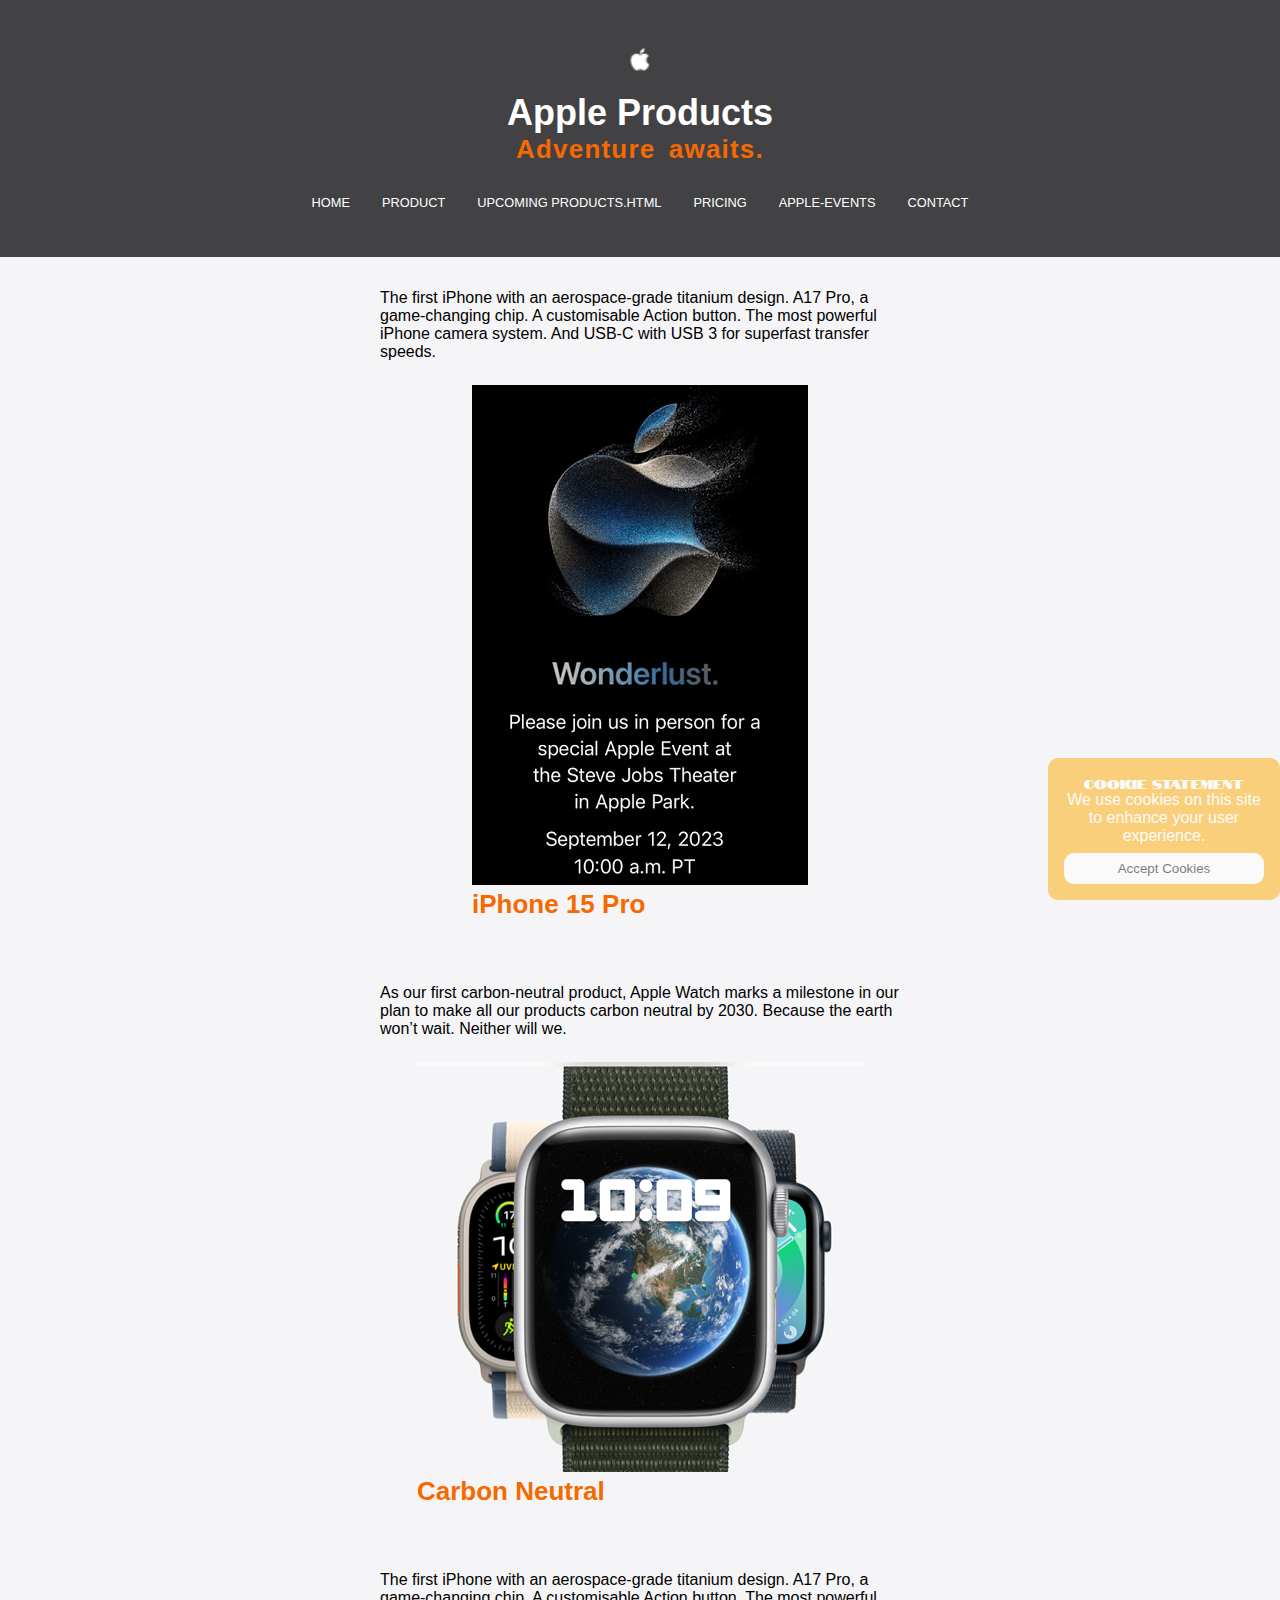
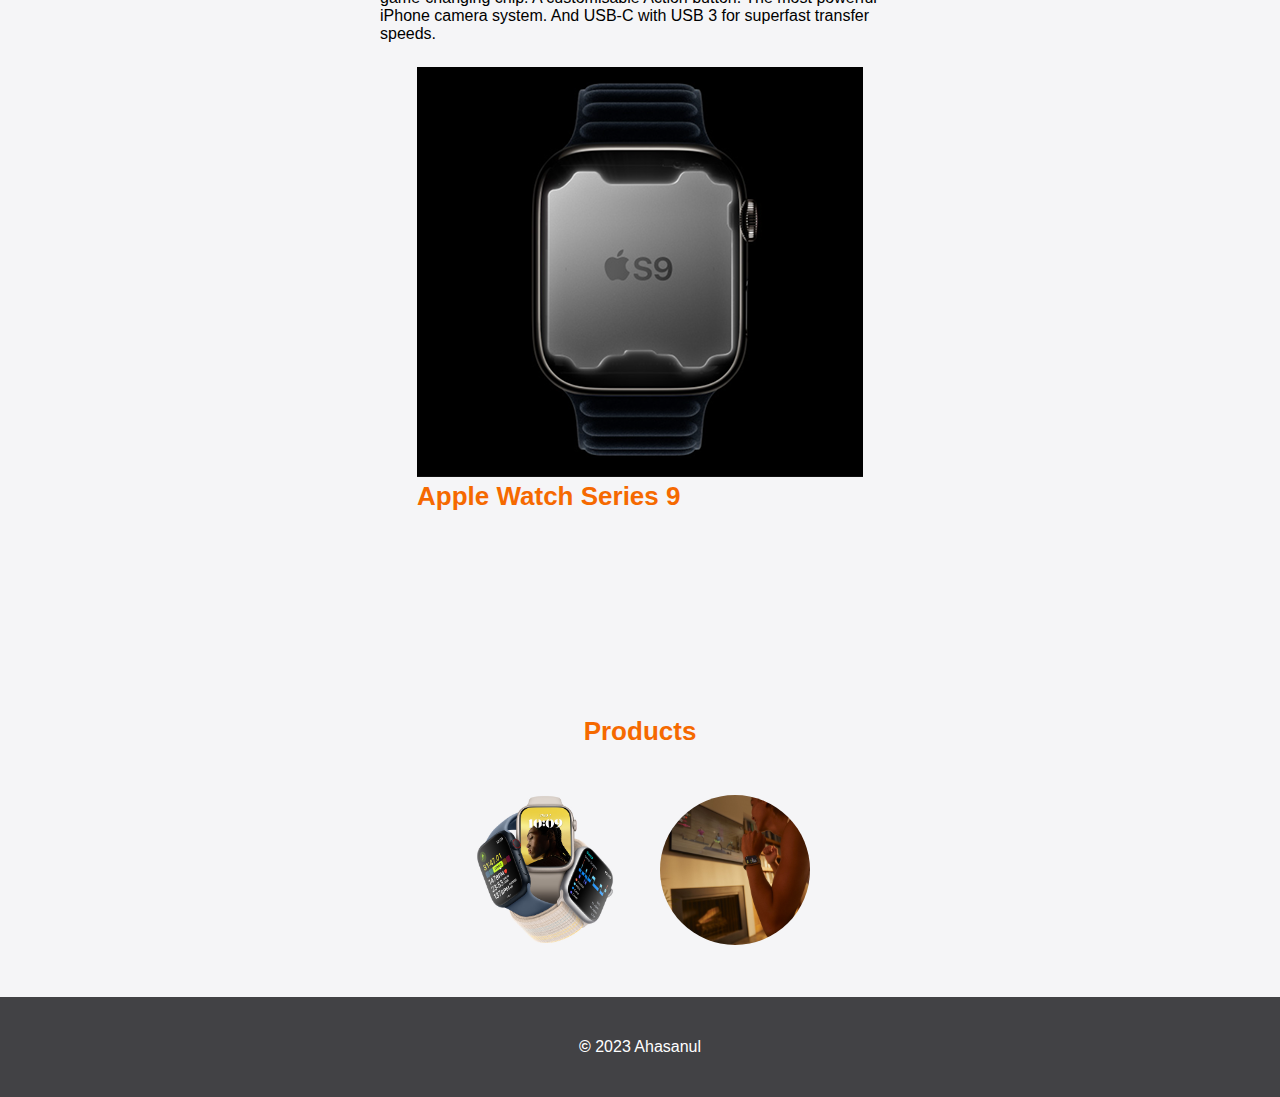
==== apple-events.html @ c09a0c0f "new html pages added" ====
<!DOCTYPE html>
<html lang="en">
<head>
    <meta charset="UTF-8">
    <link rel="shortcut icon" href="./img/favicon.ico" type="image/x-icon">
    <meta name="viewport" content="width=device-width, initial-scale=1.0">
    <meta name="keywords" content="Apple, Sports, Innovation, Watch, Fitness">
    <meta name="description" content="Everything you need about Apple sports innovation products.">
    <meta name="author" content="Uğur Say">
    <title>Apple products - Stay Active!</title>

    <link rel="stylesheet" type="text/css" href="./css/style.css">
</head>
<body>
       <header>
            <nav>
                <img src="./img/apple_nav_logo.png" title="Apple" alt="Apple Logo">
                <h1>Apple Products</h1>
                <h2>Adventure awaits.</h2>
                <label for="hamburger">&#9776;</label>
                <input type="checkbox" id="hamburger">
                <ul>
                    <li><a href="index.html">Home</a></li>
                    <li><a href="product.html">Product</a></li>
                    <li><a href="apple-upcoming.html">Upcoming Products.html</a></li>
                    <li><a href="pricing.html">Pricing</a></li>
                    <li><a href="apple-events.html">Apple-events</a></li>
                    <li><a href="contact.html">Contact</a></li>
                </ul>
            </nav>
       </header>

       <section id="events-content">
            <article id="articles">
                <header>
                    <img src="./img/apple-event-by-apple-park.png" title="Apple Fitness+" alt="=Apple apple-events">
                    <h2>iPhone 15 Pro</h2>
                </header>
                <p>The first iPhone with an aerospace‑grade titanium design. A17 Pro, a game‑changing chip. A customisable Action button. The most powerful iPhone camera system. And USB‑C with USB 3 for superfast transfer speeds.</p>
            </article>
            <article id="articles">
                <header>
                   <img src="./img/apple_watch_carbon.png" title="Apple Fitness+" alt="=carbon-neutral">
                    <h2>Carbon Neutral</h2>
                </header>
                <p>As our first carbon-neutral product, Apple Watch marks a milestone in our plan to make all our products carbon neutral by 2030. Because the earth won’t wait. Neither will we.</p>
            </article>
            <article id="articles">
                <header>
                     <img src="./img/apple_watch_9.png" title="Apple Fitness+" alt="waich-9">
                    <h2>Apple Watch Series 9</h2>
                </header>
                <p>The first iPhone with an aerospace‑grade titanium design. A17 Pro, a game‑changing chip. A customisable Action button. The most powerful iPhone camera system. And USB‑C with USB 3 for superfast transfer speeds.</p>
            </article>
           
       </section>

       <section id="all-product-content">

            <aside class="products-aside">
                <header>
                    <h2>Products</h2>
                </header>
                <ul>
                    <li id="product1">
                        <a href="https://inholland.nl/" target="_blank"><img src="./img/apple_watch_promo.jpg" title="Apple Watch" alt="Apple Watch Promotion Image"></a>
                    </li>

                    <li id="product2">
                        <a href="https://inholland.nl/" target="_blank"><img src="./img/apple_fitness_plus_promo.jpg" title="Apple Fitness+" alt="Apple Fitness+ Promotion Image"></a>
                    </li>

                    <li id="product3">
                        <a href="https://inholland.nl/" target="_blank"><img src="./img/smart_rope_promo.jpg" title="Smart Jump Rope" alt="Smart Rope Promotion Image"></a>
                    </li>
                </ul>
            </aside>
        </section>
       
        <section id="cookie-statement">
            <p id="cookie-title">Cookie statement</p>
            <p>We use cookies on this site to enhance your user experience.</p>
            <button>Accept Cookies</button>
        </section>

       <footer>
            <p>&copy; 2023 Ahasanul</p>
       </footer>
</body>
</html>
---- css/style.css ----
@import url('https://fonts.googleapis.com/css2?family=Notable');

/* 

Reset CSS

*/

* {
    margin: 0;
    padding: 0;
    border: 0;
}

body {
    font-family: "Arial", "Helvetica", "sans-serif";
}

/* 

PC Version

*/

/* 

Header

*/
header {
    background-color: #f5f5f7;
}

nav {
    width: 100%;
    background-color: #424245;
    display: flex;
    flex-direction: column;
    align-items: center;
    justify-content: center;
    padding: 2rem 0;
}

#hamburger, nav label {
    display: none;
}

nav ul {
    max-width: 1024px;
    display: flex;
    justify-content: center;
    list-style: none;
    text-transform: uppercase;
    font-size: 0.8rem;
}

nav img {
    height: 60px;
}

nav h2 {
    letter-spacing: 1.2px;
    word-spacing: 5px;
}

nav ul li a {
    color: #FFF;
    text-decoration: none;
    margin: 0 1rem;
    line-height: 44px;
}

nav ul li a:hover {
    color: #f56900;
}

nav ul li a:active {
    color: #f56900;
}

header h1 {
    font-size: 36px;
    color: #FFF;
}

header h2 {
    font-size: 26px;
    color: #f56900;
    margin-bottom: 1rem;
}

/* 

Content

*/
#all-content {
    display: flex;
    flex-wrap: wrap;
    justify-content: center;
    background-color: #f5f5f7;
    padding-bottom: 2rem;
}

#all-content video {
    display: block;
    width: 50%;
    max-width: 1024px;
    margin-top: 5rem;
    margin-left: auto;
    margin-right: auto;
    padding-bottom: 5rem;
}

#video {
    display: block;
    width: 100%;
}

#events-content {
    display: flex;
    flex-wrap: wrap;
    justify-content: center;
    background-color: #f5f5f7;
    padding-bottom: 2rem;
}

#articles {
    display: flex;
    flex-direction: column;
    align-items: center;
}

article {
    max-width: 800px;
    margin: 1rem 4rem;
}

article header h2 {
    text-align: left;
    margin-bottom: 1rem;
}

article > section {
    display: flex;
    flex-direction: row-reverse;
    justify-content: space-between;
}

article figure {
    display: flex;
    flex-direction: column;
    align-items: flex-end;
}

article figure img {
    width: 100%;
    max-width: 600px;
}

article figcaption {
    font-size: 14px;
}

article section section {
    align-items: flex-start;
    max-width: 50%;
}

article p {
    margin: 1rem 0;
    width: 65%;
    padding-bottom: 8px;
}

article a {
    padding: 1rem;
    background-color: #0071e3;
    color: #FFF;
    border-radius: 5px;
    text-decoration: none;
}

#all-product-content {
    display: grid;
    grid-template-areas:
      'article1-1 article1-2 article1-3'
      'article2-1 article2-2 article2-3'
      'article3-1 article3-2 article3-3'
      'article4-1 article4-2 article4-3'
      'article5-1 article5-2 article5-3'
      'article6-1 article6-2 article6-3'
      'aside aside aside';
    gap: 10px;
    background-color: #f5f5f7;
    padding: 3rem;
}

#all-product-content article img {
    width: 100%;
    margin: 2rem 0;
} 

#article3 header {
    display: grid;
}
#all-product-content #article3 img {
    width: 70%;
    margin: 2rem auto;
}

#article1 {
    grid-area: article3-2;
}

#article2 {
    grid-area: article1-1;
}

#article3 {
    grid-area: article2-3;
}

#article4 {
    grid-area: article5-3;
}

#article5 {
    grid-area: article4-1;
}

#article6 {
    grid-area: article6-2;
}

#all-product-content article p {
    width: 100%;
    text-indent: 30px;
}

.contact-form legend {
    margin-bottom: 1rem;
    font-size: 1.5rem;
    color: #f56900;
    font-weight: bold;
}

.contact-form li {
    list-style: none;
    margin-bottom: 1rem;
}

.contact-form button {
    background-color: #0070c9;
    padding: 10px 20px;
    color: #FFF;
    border-radius: 10px;
}

.contact-form label {
    display: block;
}

.contact-form input {
    height: 1.2rem;
    padding: 5px 10px;
    background-color: #f5f5f7;
    border-width: 1px;
    border-style: double;
    border-color: #d2d2d7;
    border-radius: 10px;
}

.contact-form textarea {
    padding: 5px 10px;
    background-color: #f5f5f7;
    border: 1px solid #d2d2d7;
    border-radius: 10px;
}

/* 

Aside

*/
aside {
    min-width: 190px;
    margin-left: 5rem;
}

aside ol {
    display: flex;
    flex-direction: column;
    text-align: center;
}

aside ol img {
    margin-top: 1rem;
    margin-left: auto;
    margin-right: auto;
}

aside {
    grid-area: aside;
}

.products-aside {
    margin: 3rem 0;
}

.products-aside ul {
    display: grid;
    grid-template-areas:
      'product1 product2 product3';
    background-color: #f5f5f7;
    list-style: none;
    justify-items: center;
    justify-content: center;
    gap: 40px;
}

.products-aside h2 {
    text-align: center;
}

.products-aside img {
    width: 150px;
    height: 150px;
    border-radius: 150px;
    margin-top: 2rem;
}

#product1 {
    grid-area: product1;
}

#product2 {
    grid-area: product2;
}

#product3 {
    grid-area: product3;
}

#all-pricing-content, #all-contact-content {
    display: grid;
    grid-template-areas:
      'table table table aside';
    background-color: #f5f5f7;
    justify-items: center;
}

.pricing-table, .contact-form {
    grid-area: table;
    margin: 3rem;
}

.pricing-table th {
    /* background-color: #f56900; */
    color: #000;
    padding: 12px;
}

.pricing-table td {
    padding: 12px;
}


.pricing-table tr:nth-child(even) {
    background-color: #CFF;
}
.pricing-table tr:nth-child(odd) {
    background-color: #FFF;
}

.pricing-table tr:first-child {
    background-color: #FF0;
}

.pricing-aside, .contact-aside {
    grid-area: aside;
    margin-top: 3rem;
    margin-left: 0;
    margin-right: 3rem;
}

.contact-aside {
    margin: 1.5rem 0;
}

.pricing-aside h2 {
    text-align: center;
}

.pricing-aside ul, .contact-aside ul {
    display: grid;
    grid-template-areas:
      'product1' 'product2' 'product3';
    background-color: #f5f5f7;
    list-style: none;
    justify-items: center;
    justify-content: center;
    gap: 40px;
}

.pricing-aside img, .contact-aside img {
    width: 150px;
    height: 150px;
    border-radius: 150px;
    margin-top: 2rem;
}

/* 

Cookie Statement

*/
#cookie-statement {
    display: flex;
    flex-direction: column;
    position: fixed;
    right: 0;
    bottom: 0;
    opacity: 50%;
    background-color: #FA0;
    width: 200px;
    padding: 1rem;
    border-radius: 10px;
    z-index: 9999;
}

#cookie-title {
    font-family: Notable;
    font-size: 0.8rem;
}

#cookie-statement p {
    text-align: center;
    color: #FFF;
}

#cookie-statement button {
    background-color: #FFF;
    margin-top: 0.5rem;
    padding: 0.5rem;
    border-radius: 10px;
}

/* 

Footer

*/
footer {
    height: 100px;
    width: 100%;
    background-color: #424245;
}

footer p {
    color: #FFF;
    line-height: 100px;
    text-align: center;
}

footer p::first-letter {
    font-weight: bold;
}

/* 

Tablet Version

*/

/* 

Content

*/
@media (max-width: 1280px) {
    #all-content video {
        width: 100%;
        position: static;
    }

    #articles {
        flex-direction: column-reverse;
    }

    article > section {
        flex-direction: row;
    }

    article section section {
        display: flex;
        flex-direction: column;
        align-items: flex-end;
    }

    aside {
        order: 1;
        margin: 0 1.5rem;
    }

    #video {
        order: 2;
    }

    #articles {
        order: 3;
    }

    aside ol {
        flex-direction: row;
        overflow-x: auto;
    }

    .top-product {
        font-size: 0.9rem;
    }

    aside h2 {
        text-align: center;
        margin-top: 2rem;
    }

    .top-product {
        margin: 0 1rem;
    }

    #all-product-content {
        grid-template-areas:
          'article1-1 article1-2'
          'article2-1 article2-2'
          'article3-1 article3-2'
          'article4-1 article4-2'
          'article5-1 article5-2'
          'article6-1 article6-2'
          'aside aside';
        padding: 0;
    }
    
    #article1 {
        grid-area: article1-1;
    }
    
    #article2 {
        grid-area: article2-2;
    }
    
    #article3 {
        grid-area: article3-1;
    }
    
    #article4 {
        display: none;
    }
    
    #article5 {
        grid-area: article4-2;
    }
    
    #article6 {
        grid-area: article5-1;
    }

    .products-aside ul {
        grid-template-areas:
          'product1 product2';
    }

    #all-product-content article {
        margin: 1rem 1.5rem;
    }

    .products-aside img {
        width: 150px;
        height: 150px;
        border-radius: 150px;
        margin-top: 2rem;
    }
    
    #product1 {
        grid-area: product1;
    }
    
    #product2 {
        grid-area: product2;
    }
    
    #product3 {
        display: none;
    }
    
    #all-pricing-content {
        grid-template-areas: 'table' 'aside';
    }
    
    .pricing-aside {
        margin-top: 0;
        margin-bottom: 3rem;
    }

    .pricing-aside ul {
        grid-template-areas: 'product2 product3';
    }

    .pricing-aside #product1 {
        display: none;
    }

    .pricing-aside #product3 {
        display: unset;
        grid-area: product3;
    }

    .contact-aside #product3 {
        display: unset;
        grid-area: product3;
    }
}

@media (max-width: 600px) {
    .pricing-table {
        font-size: 0.7rem;
    }

    .contact-form {
        margin: 3rem 0.5rem;
    }
}

/* 

Mobile Version

*/
@media (max-width: 480px) {
    #all-content video {
        display: none;
    }
    
    nav img {
        display: none;
    }

    nav label {
        color: #FFF;
        display: inline-block;
        font-size: 1.5rem;
    }
    
    nav ul {
        display: none;
        flex-direction: column;
        text-align: center;
    }

    #hamburger:checked + ul {
        display: flex;
    }

    article > section {
        flex-direction: column-reverse;
    }

    article section section {
        max-width: 100%;
    }

    article p {
        width: 100%;
    }

    article figure img {
        margin: 0 auto;
    }

    #all-product-content {
        grid-template-areas:
          'article1'
          'article2'
          'article3'
          'article4'
          'aside';
        padding: 0;
    }
    
    #article1 {
        grid-area: article4;
    }
    
    #article2 {
        grid-area: article3;
    }
    
    #article3 {
        grid-area: article2;
    }
    
    #article4, #article6  {
        display: none;
    }
    
    #article5 {
        grid-area: article1;
    }

    .products-aside ul {
        grid-template-areas:
          'product1'
          'product2'
          'product3';
    }

    #all-product-content article {
        margin: 1rem 1.5rem;
    }

    .products-aside img {
        width: 150px;
        height: 150px;
        border-radius: 150px;
        margin-top: 2rem;
    }
    
    #product1 {
        grid-area: product1;
    }
    
    #product2 {
        grid-area: product2;
    }
    
    #product3 {
        display: unset;
        grid-area: product3;
    }

    .pricing-aside ul {
        grid-template-areas: 'product1' 'product2' 'product3';
    }

    .pricing-aside #product1 {
        display: unset;
        grid-area: product1;
    }

    .pricing-table {
        margin: 3rem 0.5rem;
    }

    #all-contact-content {
        grid-template-areas: 'table' 'aside';
    }
}
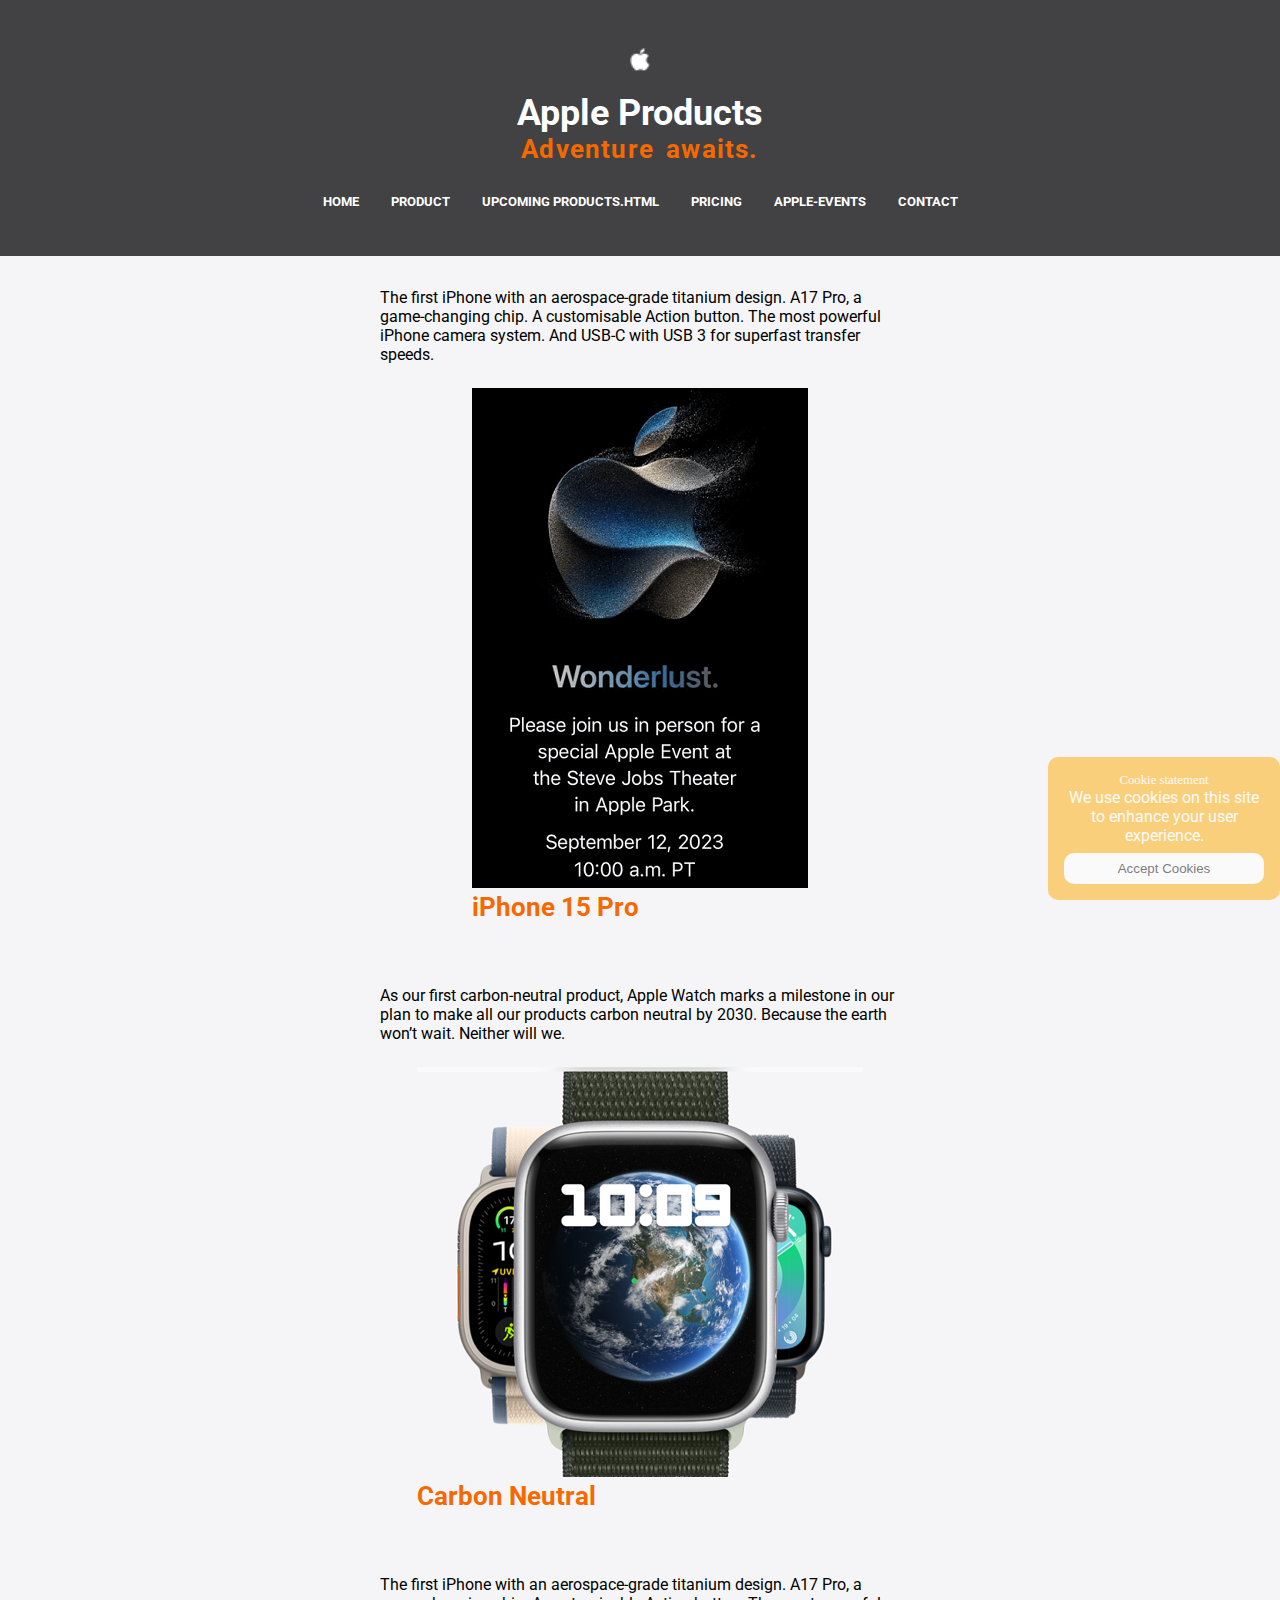
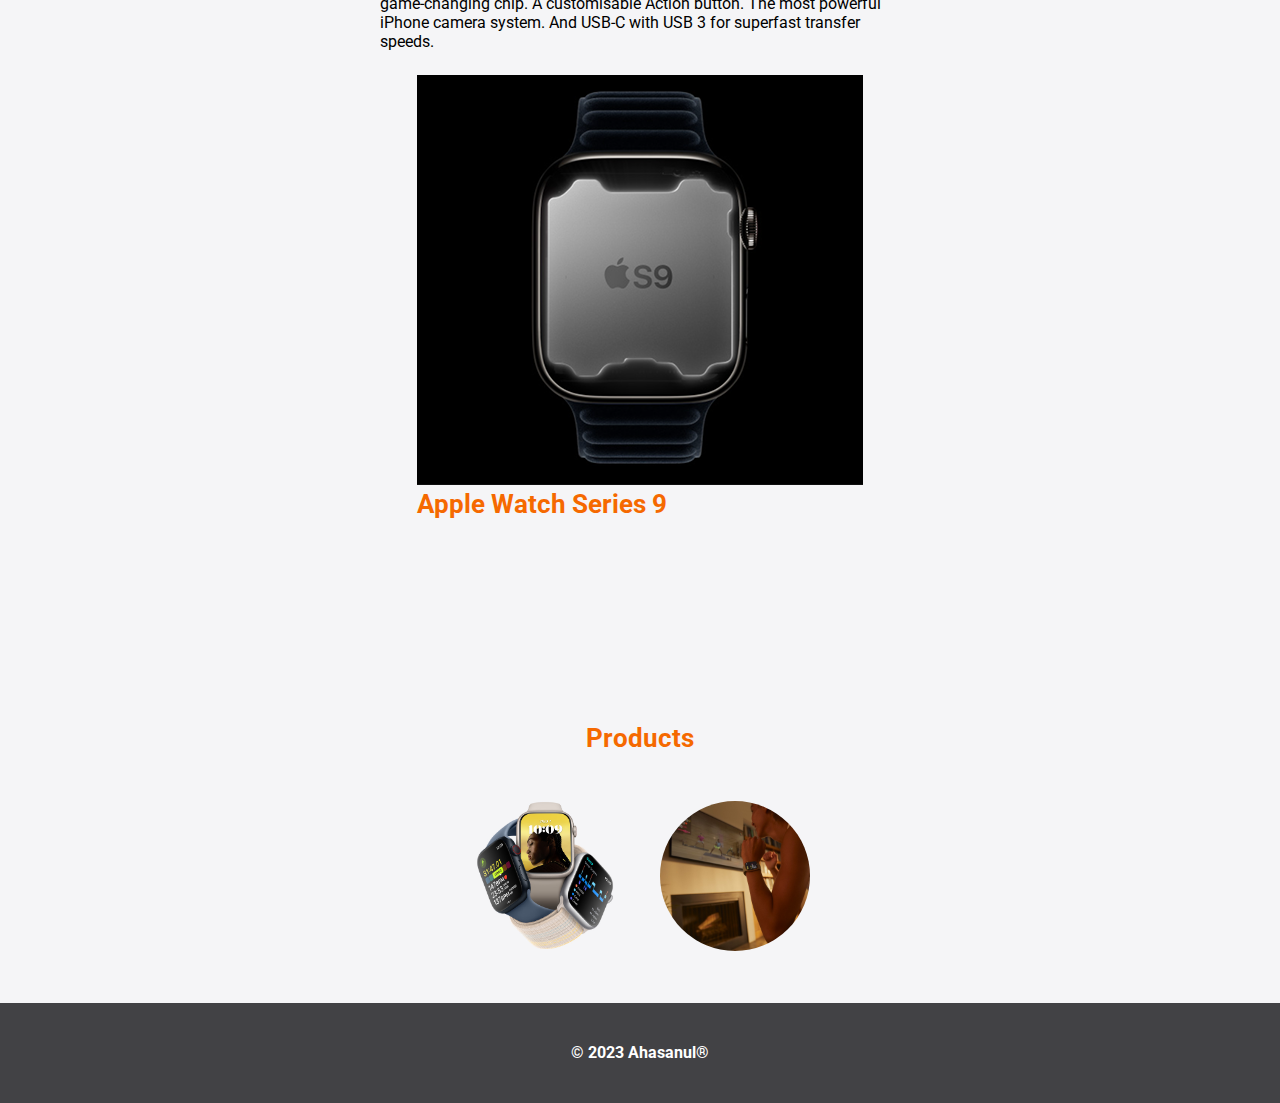
==== commit a92c393b: "adjusting with assignment doc" ====
--- a/apple-events.html
+++ b/apple-events.html
@@ -7,7 +7,7 @@
     <meta name="keywords" content="Apple, Sports, Innovation, Watch, Fitness">
     <meta name="description" content="Everything you need about Apple sports innovation products.">
     <meta name="author" content="Uğur Say">
-    <title>Apple products - Stay Active!</title>
+    <title>Apple products - Stay Active! | Events</title>
 
     <link rel="stylesheet" type="text/css" href="./css/style.css">
 </head>
@@ -84,7 +84,7 @@
         </section>
 
        <footer>
-            <p>&copy; 2023 Ahasanul</p>
+            <p>&copy; <strong>2023 Ahasanul&reg;</strong></p>
        </footer>
 </body>
 </html>--- a/css/style.css
+++ b/css/style.css
@@ -1,4 +1,6 @@
-@import url('https://fonts.googleapis.com/css2?family=Notable');
+
+  @import url('https://fonts.googleapis.com/css2?family=Roboto:wght@100;400;700&display=swap');
+
 
 /* 
 
@@ -12,8 +14,14 @@
     border: 0;
 }
 
+a:link
+{
+  font-weight: bold;
+}
+
 body {
-    font-family: "Arial", "Helvetica", "sans-serif";
+    font-family: 'Roboto', sans-serif;
+    
 }
 
 /* 
@@ -65,6 +73,7 @@
 
 nav ul li a {
     color: #FFF;
+    float: none;
     text-decoration: none;
     margin: 0 1rem;
     line-height: 44px;
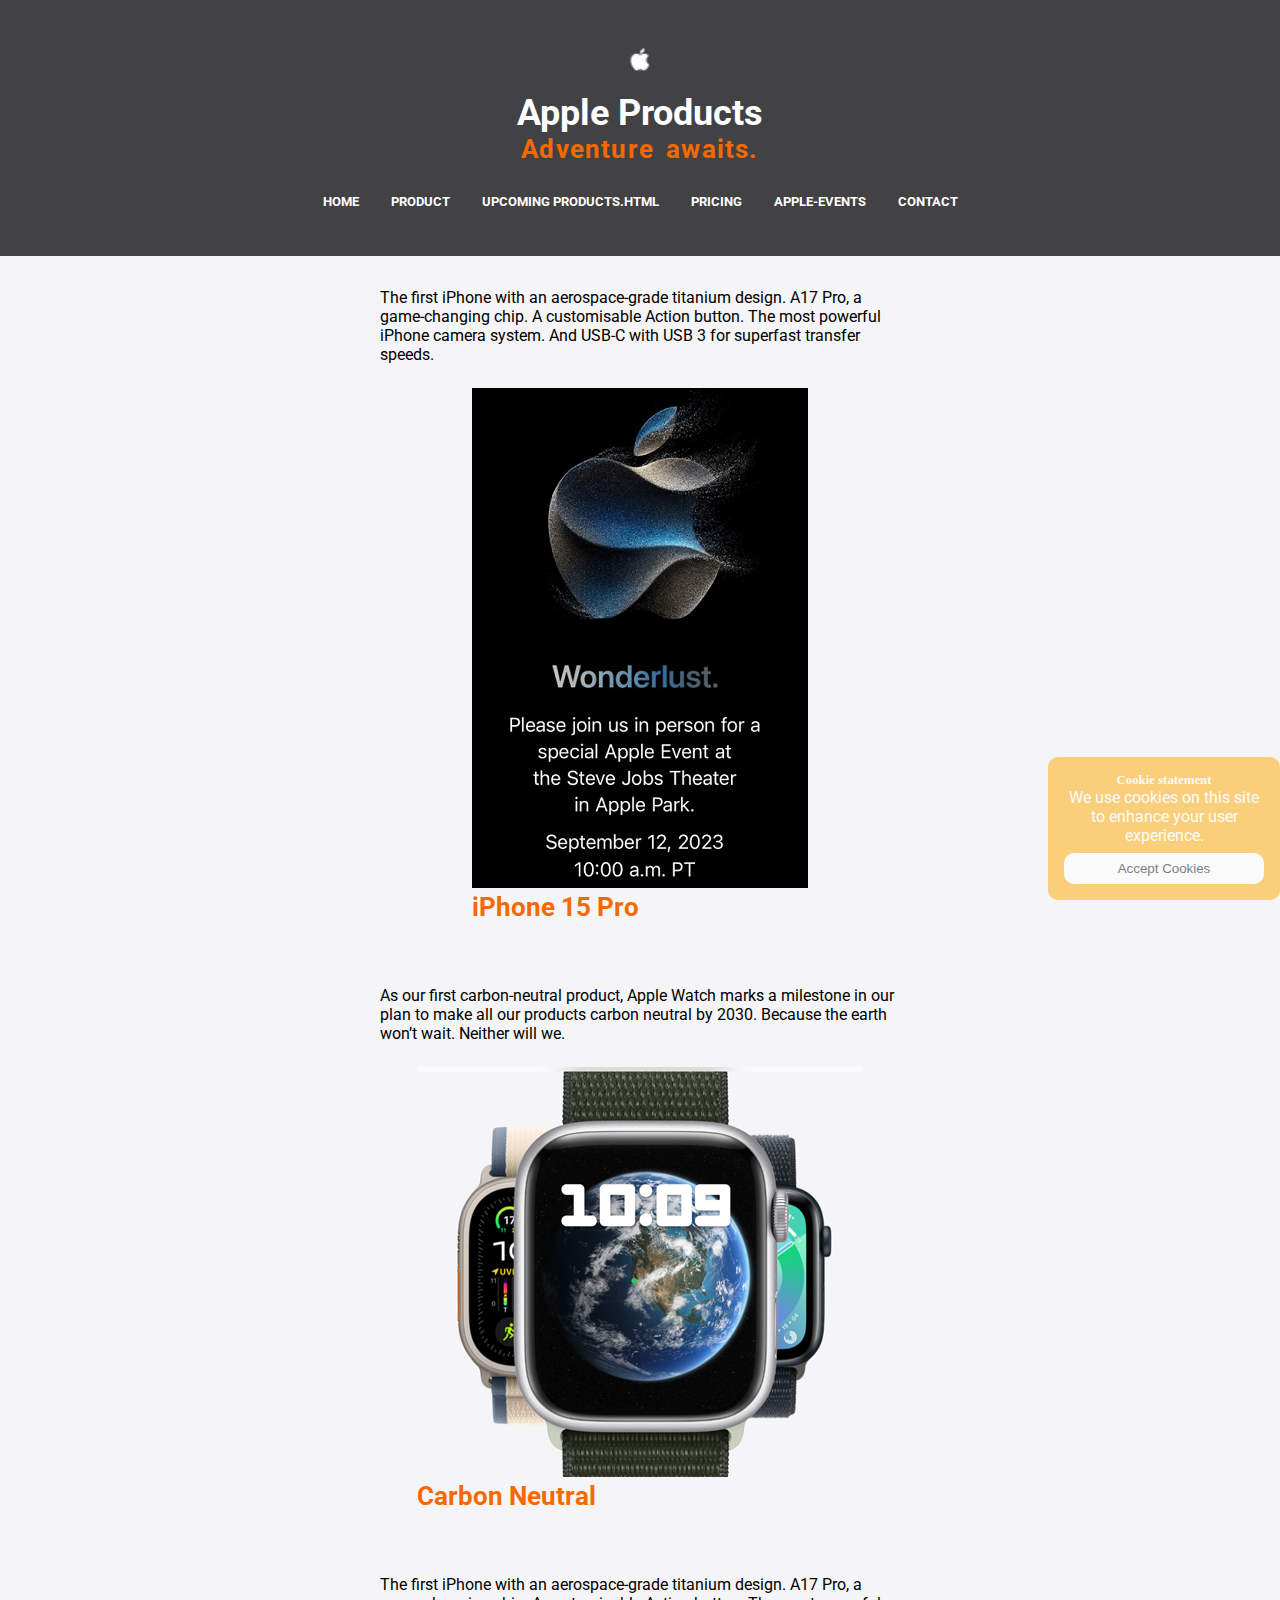
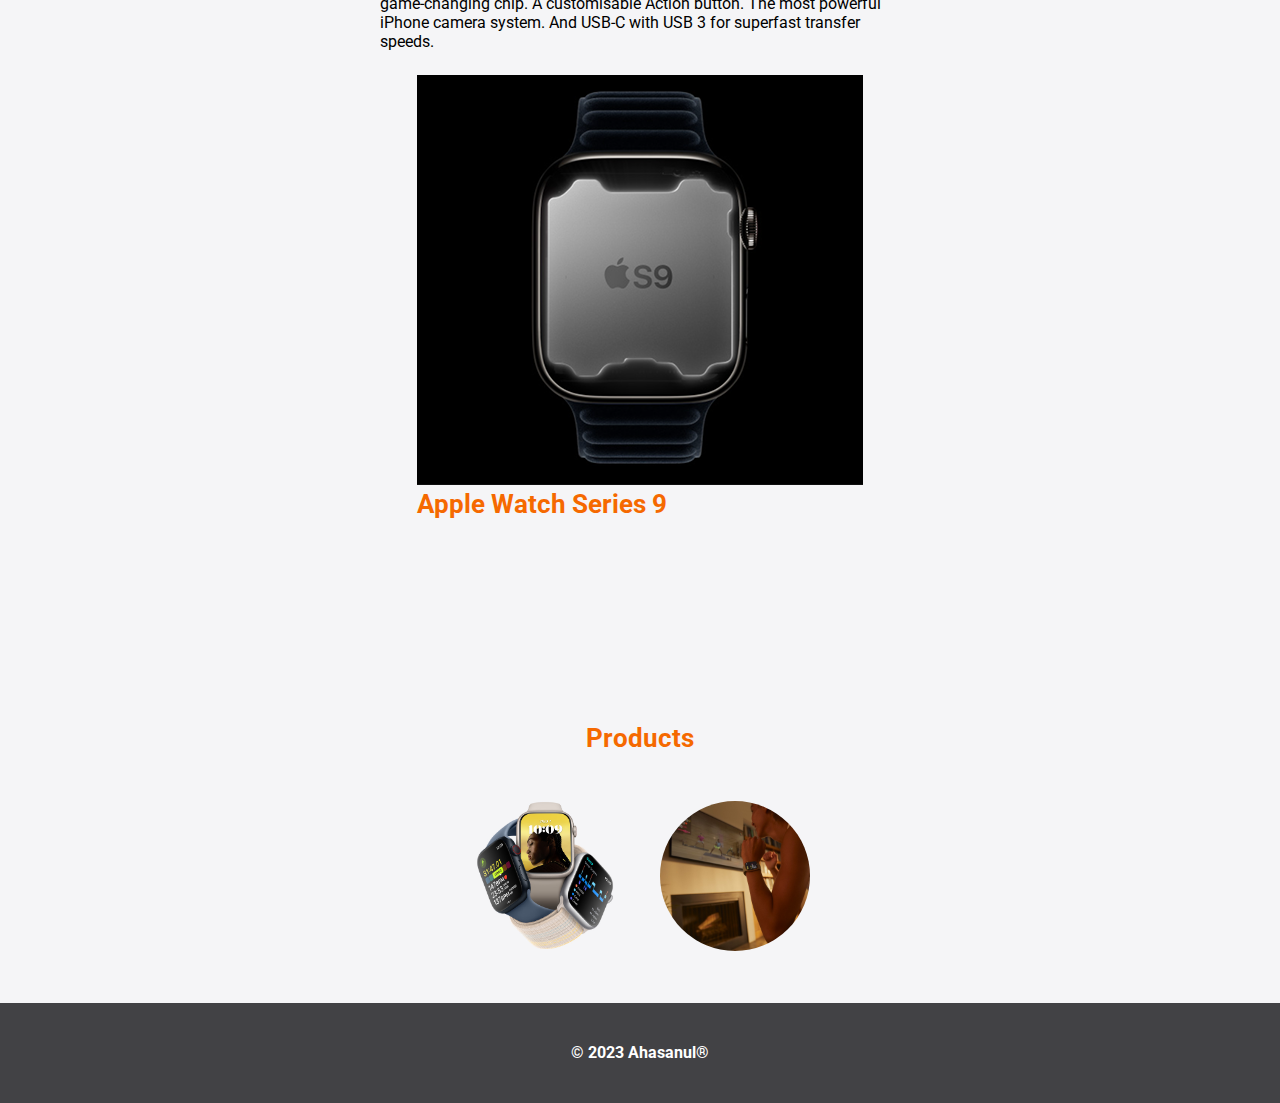
==== commit d68618da: "after cookie statement" ====
--- a/apple-events.html
+++ b/apple-events.html
@@ -77,8 +77,8 @@
             </aside>
         </section>
        
-        <section id="cookie-statement">
-            <p id="cookie-title">Cookie statement</p>
+         <section id="cookie-statement">
+            <h4 id="cookie-title">Cookie statement</h4>
             <p>We use cookies on this site to enhance your user experience.</p>
             <button>Accept Cookies</button>
         </section>
--- a/css/style.css
+++ b/css/style.css
@@ -443,10 +443,10 @@
     font-size: 0.8rem;
 }
 
-#cookie-statement p {
+#cookie-statement p, #cookie-statement h4 {
     text-align: center;
     color: #FFF;
-}
+} 
 
 #cookie-statement button {
     background-color: #FFF;
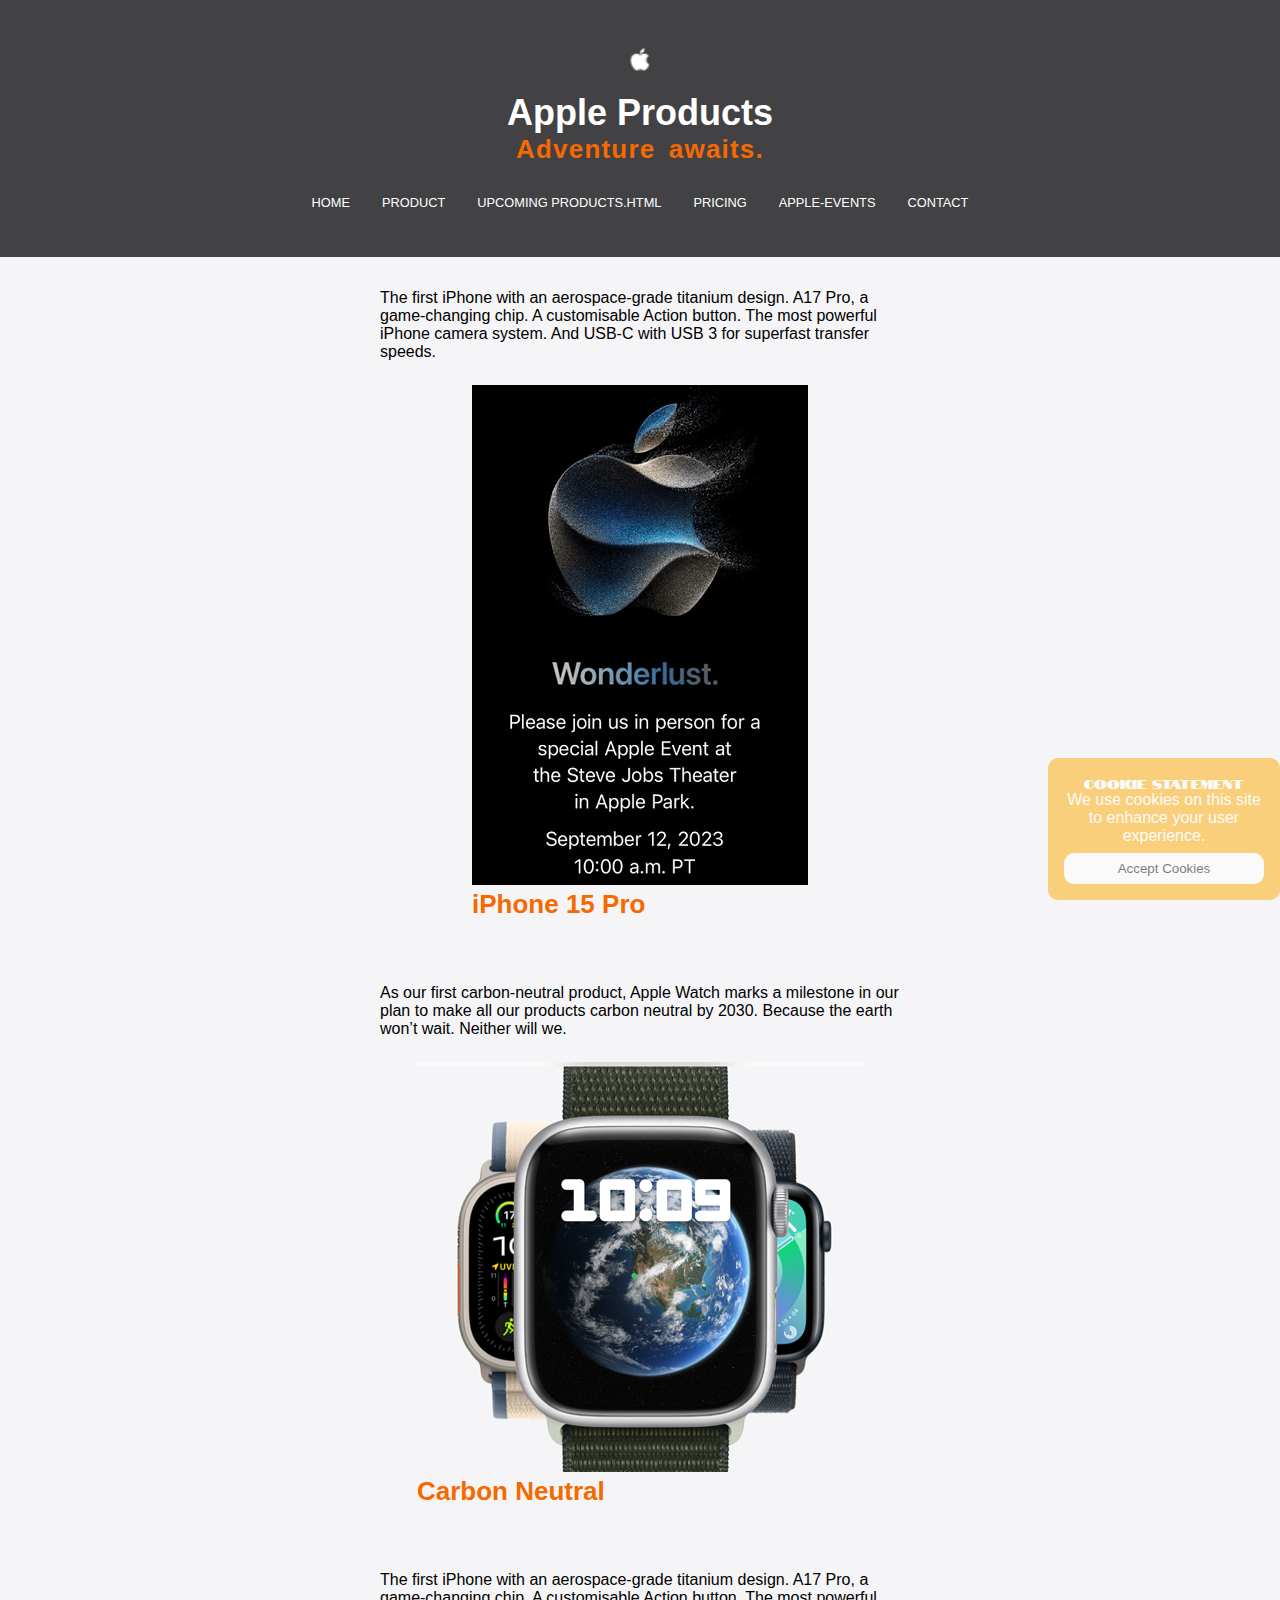
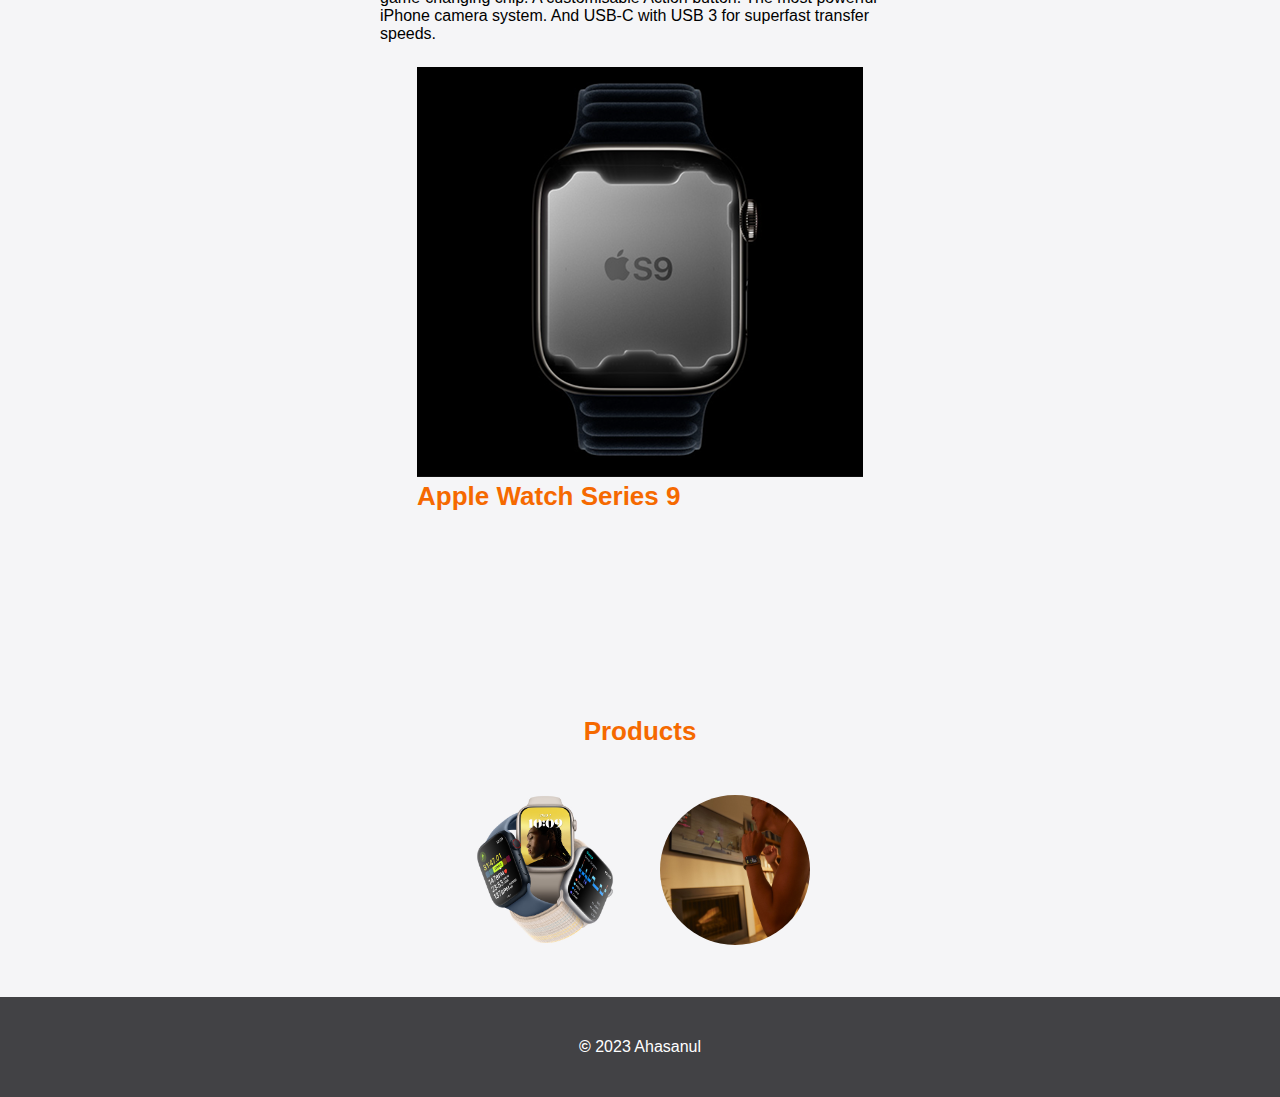
==== commit ed9d594d: "css adjusment" ====
--- a/apple-events.html
+++ b/apple-events.html
@@ -7,7 +7,7 @@
     <meta name="keywords" content="Apple, Sports, Innovation, Watch, Fitness">
     <meta name="description" content="Everything you need about Apple sports innovation products.">
     <meta name="author" content="Uğur Say">
-    <title>Apple products - Stay Active! | Events</title>
+    <title>Apple products - Stay Active!</title>
 
     <link rel="stylesheet" type="text/css" href="./css/style.css">
 </head>
@@ -30,7 +30,7 @@
             </nav>
        </header>
 
-       <section id="events-content">
+       <section id="events-warp">
             <article id="articles">
                 <header>
                     <img src="./img/apple-event-by-apple-park.png" title="Apple Fitness+" alt="=Apple apple-events">
@@ -55,7 +55,7 @@
            
        </section>
 
-       <section id="all-product-content">
+       <section id="product-con">
 
             <aside class="products-aside">
                 <header>
@@ -77,14 +77,14 @@
             </aside>
         </section>
        
-         <section id="cookie-statement">
-            <h4 id="cookie-title">Cookie statement</h4>
+        <section id="cookie-statement">
+            <p id="cookie-title">Cookie statement</p>
             <p>We use cookies on this site to enhance your user experience.</p>
             <button>Accept Cookies</button>
         </section>
 
        <footer>
-            <p>&copy; <strong>2023 Ahasanul&reg;</strong></p>
+            <p>&copy; 2023 Ahasanul</p>
        </footer>
 </body>
 </html>--- a/css/style.css
+++ b/css/style.css
@@ -1,6 +1,4 @@
-
-  @import url('https://fonts.googleapis.com/css2?family=Roboto:wght@100;400;700&display=swap');
-
+@import url('https://fonts.googleapis.com/css2?family=Notable');
 
 /* 
 
@@ -14,14 +12,8 @@
     border: 0;
 }
 
-a:link
-{
-  font-weight: bold;
-}
-
 body {
-    font-family: 'Roboto', sans-serif;
-    
+    font-family: "Arial", "Helvetica", "sans-serif";
 }
 
 /* 
@@ -73,7 +65,6 @@
 
 nav ul li a {
     color: #FFF;
-    float: none;
     text-decoration: none;
     margin: 0 1rem;
     line-height: 44px;
@@ -103,7 +94,7 @@
 Content
 
 */
-#all-content {
+#main-content {
     display: flex;
     flex-wrap: wrap;
     justify-content: center;
@@ -111,7 +102,7 @@
     padding-bottom: 2rem;
 }
 
-#all-content video {
+#main-content video {
     display: block;
     width: 50%;
     max-width: 1024px;
@@ -126,7 +117,7 @@
     width: 100%;
 }
 
-#events-content {
+#events-warp {
     display: flex;
     flex-wrap: wrap;
     justify-content: center;
@@ -190,7 +181,7 @@
     text-decoration: none;
 }
 
-#all-product-content {
+#product-con {
     display: grid;
     grid-template-areas:
       'article1-1 article1-2 article1-3'
@@ -205,7 +196,7 @@
     padding: 3rem;
 }
 
-#all-product-content article img {
+#product-con article img {
     width: 100%;
     margin: 2rem 0;
 } 
@@ -213,7 +204,7 @@
 #article3 header {
     display: grid;
 }
-#all-product-content #article3 img {
+#product-con #article3 img {
     width: 70%;
     margin: 2rem auto;
 }
@@ -242,7 +233,7 @@
     grid-area: article6-2;
 }
 
-#all-product-content article p {
+#product-con article p {
     width: 100%;
     text-indent: 30px;
 }
@@ -443,10 +434,10 @@
     font-size: 0.8rem;
 }
 
-#cookie-statement p, #cookie-statement h4 {
+#cookie-statement p {
     text-align: center;
     color: #FFF;
-} 
+}
 
 #cookie-statement button {
     background-color: #FFF;
@@ -488,7 +479,7 @@
 
 */
 @media (max-width: 1280px) {
-    #all-content video {
+    #main-content video {
         width: 100%;
         position: static;
     }
@@ -538,7 +529,7 @@
         margin: 0 1rem;
     }
 
-    #all-product-content {
+    #product-con {
         grid-template-areas:
           'article1-1 article1-2'
           'article2-1 article2-2'
@@ -579,7 +570,7 @@
           'product1 product2';
     }
 
-    #all-product-content article {
+    #product-con article {
         margin: 1rem 1.5rem;
     }
 
@@ -646,7 +637,7 @@
 
 */
 @media (max-width: 480px) {
-    #all-content video {
+    #maincontent video {
         display: none;
     }
     
@@ -686,7 +677,7 @@
         margin: 0 auto;
     }
 
-    #all-product-content {
+    #product-con {
         grid-template-areas:
           'article1'
           'article2'
@@ -723,7 +714,7 @@
           'product3';
     }
 
-    #all-product-content article {
+    #product-con article {
         margin: 1rem 1.5rem;
     }
 
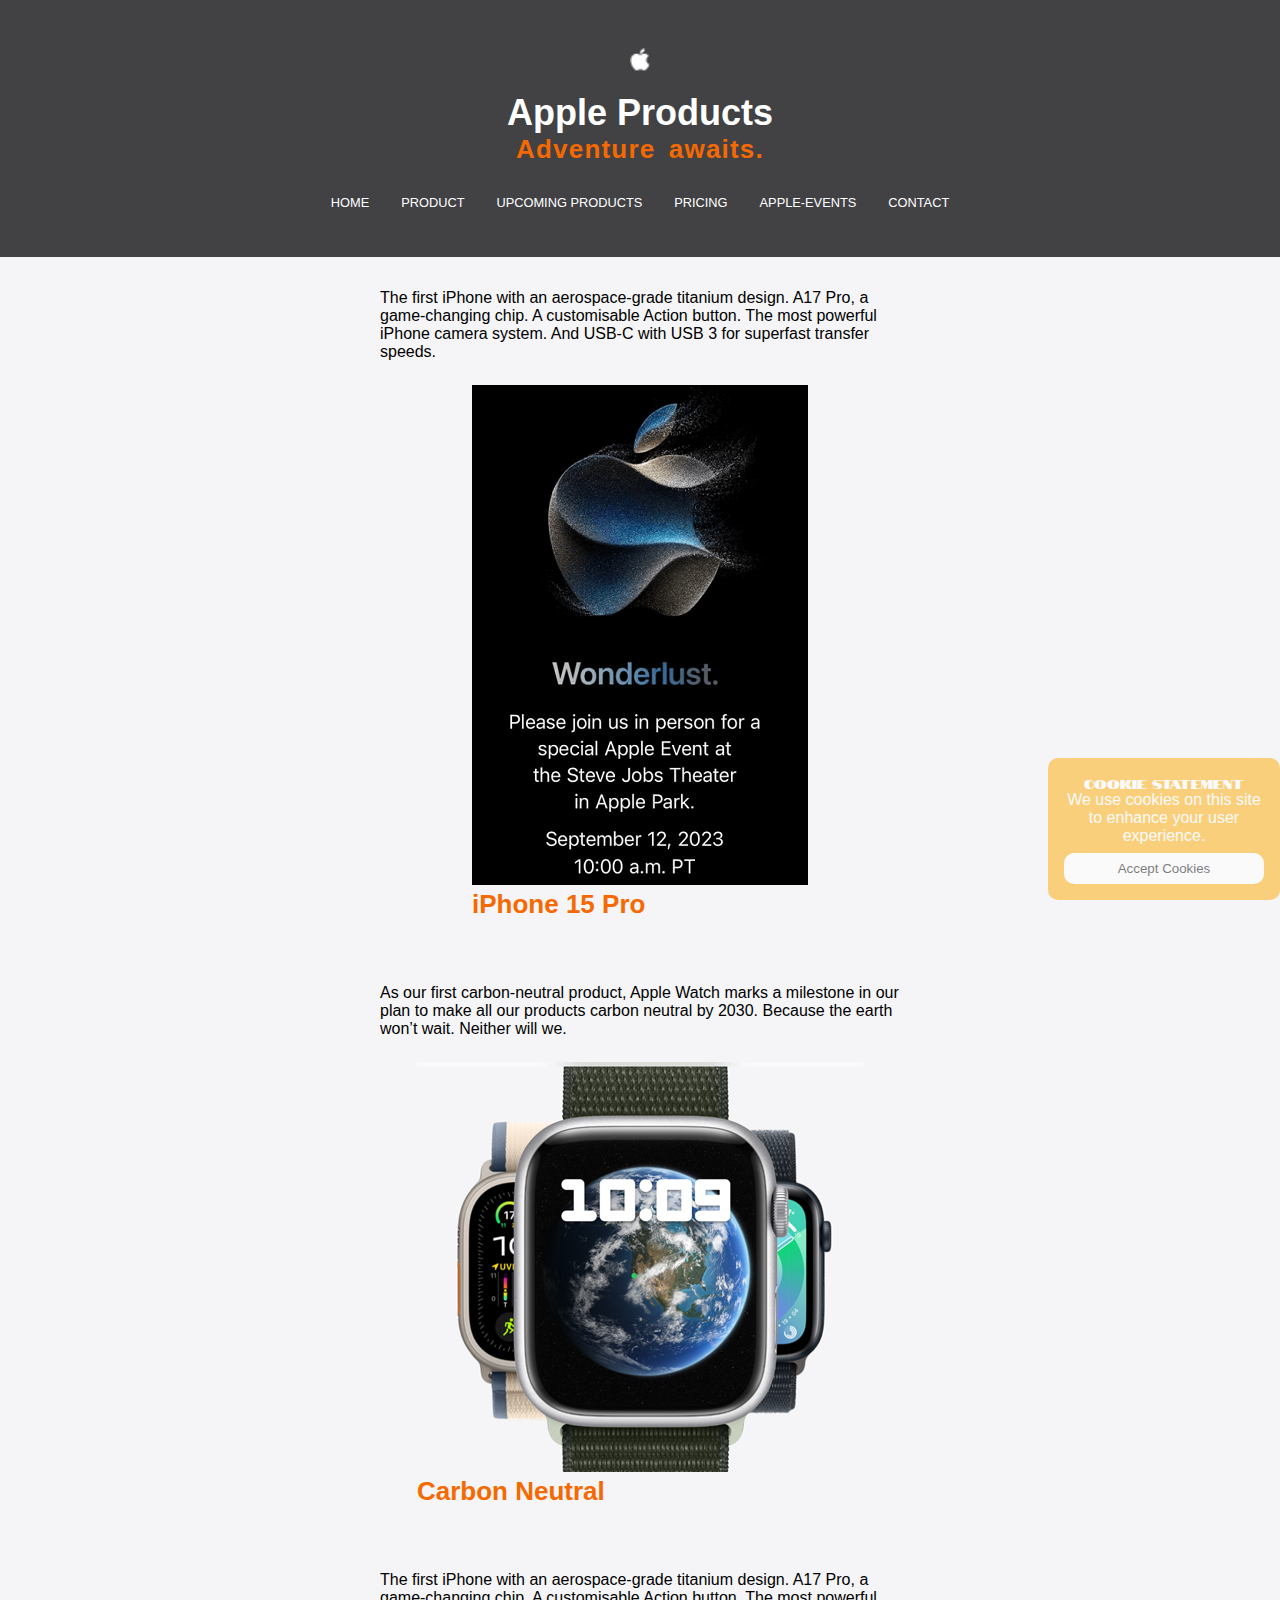
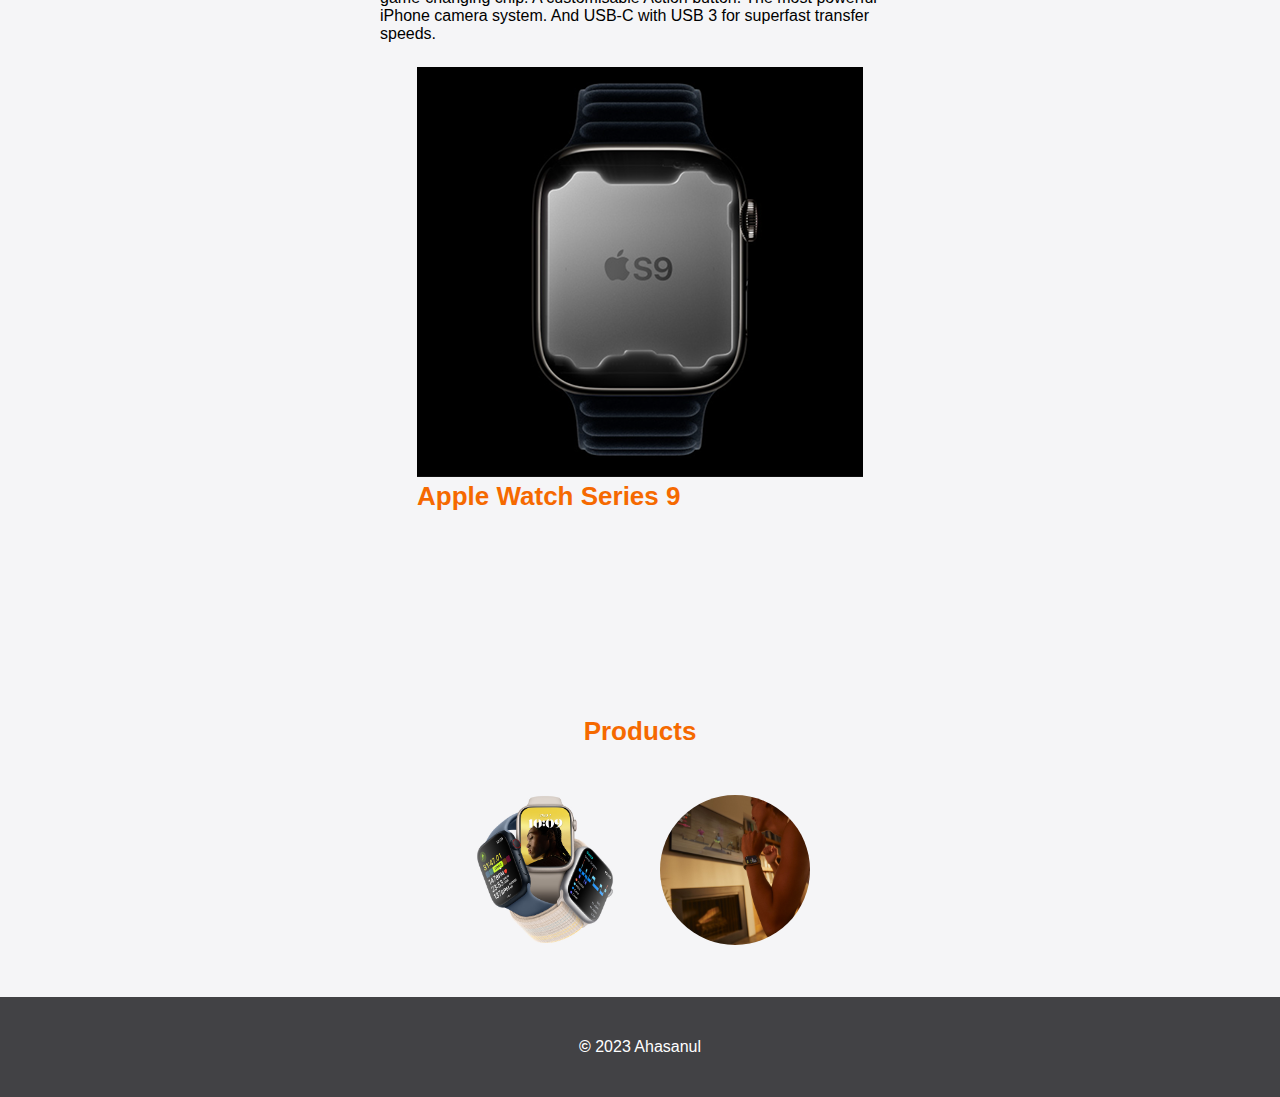
==== commit 1ff918bb: "maenu text adjustment" ====
--- a/apple-events.html
+++ b/apple-events.html
@@ -22,7 +22,7 @@
                 <ul>
                     <li><a href="index.html">Home</a></li>
                     <li><a href="product.html">Product</a></li>
-                    <li><a href="apple-upcoming.html">Upcoming Products.html</a></li>
+                    <li><a href="apple-upcoming">Upcoming Products</a></li>
                     <li><a href="pricing.html">Pricing</a></li>
                     <li><a href="apple-events.html">Apple-events</a></li>
                     <li><a href="contact.html">Contact</a></li>
